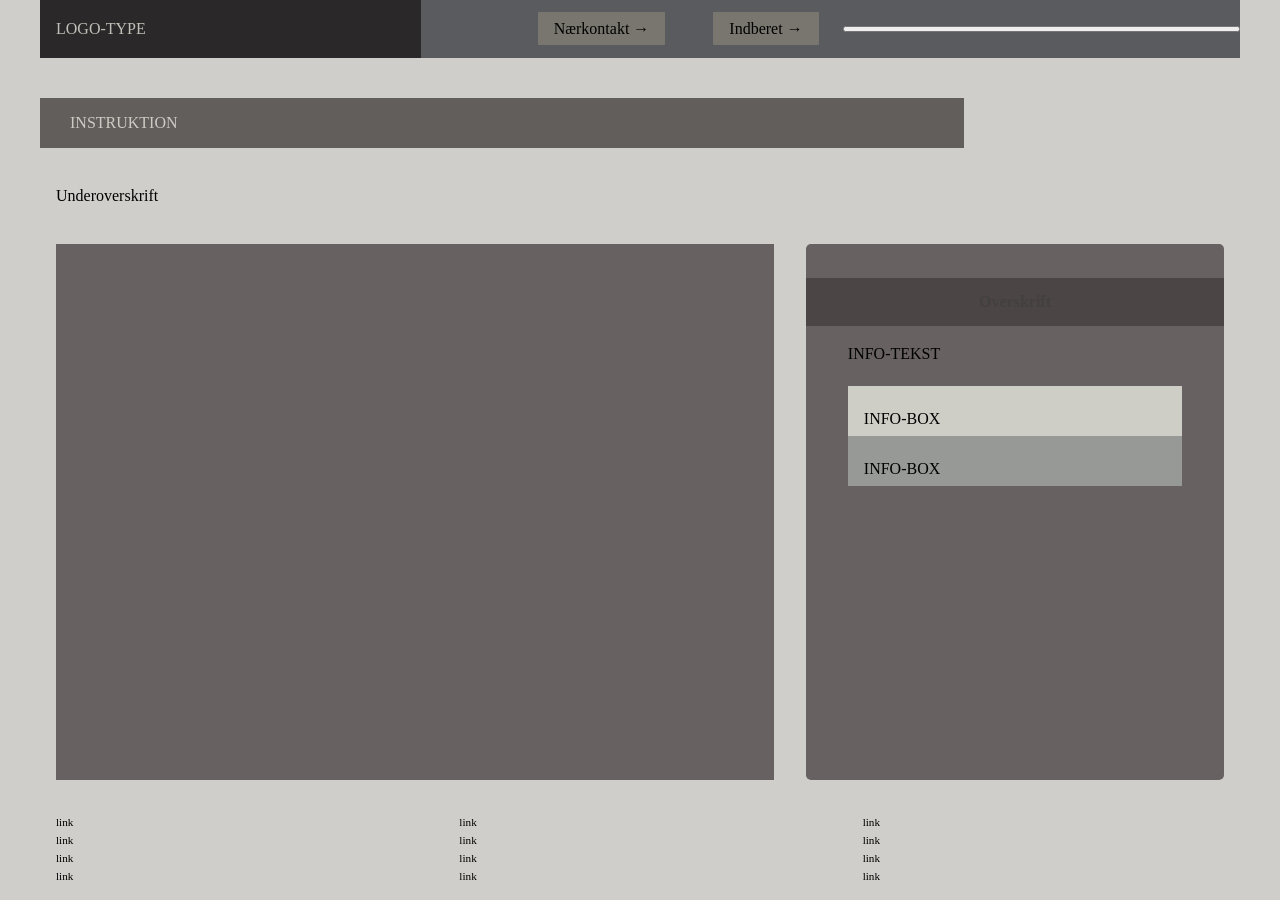
==== instruction.html @ e0d07357 "Initializes project" ====
<!DOCTYPE html>
<html lang="en">
  <head>
    <meta charset="UTF-8" />
    <meta http-equiv="X-UA-Compatible" content="IE=edge" />
    <meta name="viewport" content="width=device-width, initial-scale=1.0" />
    <link rel="stylesheet" href="css/reset.css" />
    <link rel="stylesheet" href="css/custom.css" />
    <link rel="stylesheet" href="css/fonts.css" />
    <link rel="stylesheet" href="css/general.css" />
    <link rel="stylesheet" href="css/layout.css" />
    <link rel="stylesheet" href="css/burger.css" />
    <link rel="stylesheet" href="css/cards.css" />
    <link rel="stylesheet" href="css/infographic.css" />
    <link rel="icon" type="image/png" href="img/fav.png" />
    <title>Emergency Site</title>
  </head>
  <body id="instruction">
    <header>
      <nav>
        <div id="logotype-wrapper" class="logo">
          <a href="index.html"> LOGO-TYPE </a>
        </div>
        <ul class="menu">
          <li><a class="menuItem" href="instruction.html">Nærkontakt </a></li>
          <li><a class="menuItem" href="register.html">Indberet</a></li>
        </ul>
        <button class="burger">
          <span class="line"></span>
          <span class="line"></span>
          <span class="line"></span>
        </button>
      </nav>
    </header>

    <main>
      <h1>INSTRUKTION</h1>
      <p>Underoverskrift</p>
      <section class="info-graphic"></section>
      <section class="info-text">
        <h2>Overskrift</h2>
        <article>
          <p class="placeholder">INFO-TEKST</p>
        </article>
        <aside id="efficiency" class="info-box">INFO-BOX</aside>
        <aside id="requirement" class="info-box">INFO-BOX</aside>
      </section>
    </main>

    <footer>
      <nav class="some">
        <ul>
          <li><a href="">link</a></li>
          <li><a href="">link</a></li>
          <li><a href="">link</a></li>
          <li><a href="">link</a></li>
        </ul>
      </nav>
      <nav class="another">
        <ul>
          <li><a href="">link</a></li>
          <li><a href="">link</a></li>
          <li><a href="">link</a></li>
          <li><a href="">link</a></li>
        </ul>
      </nav>
      <nav class="yetanother">
        <ul>
          <li><a href="">link</a></li>
          <li><a href="">link</a></li>
          <li><a href="">link</a></li>
          <li><a href="">link</a></li>
        </ul>
      </nav>
    </footer>
    <script src="js/burger.js"></script>
    <!-- <script src="js/main.js"></script> -->
  </body>
</html>
---- css/custom.css ----
:root {
  /* Colours */
  --color-bg: #cfceca; /* page background /*

  /* Header */
  --color-head-bg: #625e5c;

  /* Logotype */
  --color-logotype-bg: #2a2828;
  --color-text-logotype: #c1bfb8;
  --font-logotype-size: 1rem;

  /* Global menu */
  --color-menu-bg: #5a5b5e;
  /* Links */
  --color-link-bg: #78766e;
  --color-link-hover: #fff; /* used */
  --color-link-active: #99958f; /* used */
  --border-radius-links: 1px;

  /* Headlines og rubrik */
  --font-h1-size: 1rem;
  --font-sub1-size: 1rem;
  --font-h2-size: 1rem;
  --font-h3-size: 1rem;
  --color-headline-bg: #4b4545;
  --color-headline-text-page: #42413d;

  /* Tekst */
  --color-text: #000;
  --color-text-inverted: #cdccc4;

  /*  Marginer */
  --margin-head-bottom: 5px;

  /* Borders */
  --border-radius: 5px;

  /* Cards */
  --color-card-bg: #8a8585;
  --color-cta-card-bg: #d5d2d0;
  /* news-cards */
  --color-news-bg: #dbdad4;
  --color-news-bg-inverted: #585a5e;
  --color-cta-newscard-bg: #787473;
  --color-cta-newscard-bg-inverted: #7b7d83;

  /* Fonts */
  --font-family-sans: ui-sans-serif;
  /* --font-weight-light: 300;
  --font-weight-regular: 400;
  --font-weight-medium: 500;
  --font-weight-bold: 700; */

  /* Text sizes */
  --logotype-size: 1rem;
  --headline1-size: 2rem;
  --headline2-size: 1rem;
  --headline3-size: 1rem;
  --bodytext-size: 1rem;
  --cta-text-size: 1rem;
  --followup-text-size: 1rem;
  --form-submit-size: 1rem;

  /* Infographics */
  --color-info-bg: #676161;
  --color-infobox-1-bg: #cfcec6;
  --color-infobox-2-bg: #969995;
}
---- css/fonts.css ----
@font-face {
  font-family: "Rubik";
  src: url("../fonts/Rubik-VariableFont_wght.woff2") format("woff2"), url("/fonts/Rubik-Regular.woff") format("woff");
  font-weight: var(--font-weight-regular);
  font-style: normal;
}

@font-face {
  font-family: "Rubik";
  src: url("../fonts/Rubik-VariableFont_wght.woff2") format("woff2");
  font-weight: var(--font-weight-bold);
  font-style: normal;
}

@font-face {
  font-family: "Rubik";
  src: url("../fonts/Rubik-VariableFont_wght.woff2") format("woff2");
  font-weight: var(--font-weight-light);
  font-style: normal;
}
@font-face {
  font-family: "Rubik";
  src: url("../fonts/Rubik-VariableFont_wght.woff2") format("woff2");
  font-weight: var(--font-weight-medium);
  font-style: normal;
}
---- css/general.css ----
html {
  font-family: var(--font-family-sans);
  color: var(--color-text);
  background-color: var(--color-bg);
}

header {
  height: min-content;
}

#main-disclamer {
  height: 225px;
  background-color: var(--color-head-bg);
  display: flex;
  justify-content: flex-start;
  align-items: center;
  padding-left: 2rem;
  padding-bottom: 2%;
  margin-bottom: var(--margin-head-bottom);
}

#main-disclamer-content {
  display: flex;
  column-gap: 1rem;
}

main section {
  padding: 20px;
  border-radius: var(--border-radius);
}

h1 {
  font-size: var(--font-h1-size);
  font-weight: var(--font-weight-bold);
  color: var(--color-text-inverted);
  margin: 5px 0;
  line-height: 1.3rem;
  text-align: left;
}

#instruction h1,
#register h1 {
  margin: 40px 0 20px 0;
  padding: 15px 30px;
  background-color: var(--color-head-bg);
  font-size: var(--font-h2-size);
}

#instruction p {
  grid-column: 1/-1;
  margin-bottom: 20px;
  font-size: var(--font-h2-size);
  line-height: 1.5rem;
}

.sub {
  font-size: var(--font-sub1-size);
  font-weight: var(--font-weight-light);
  color: var(--color-text-inverted);
}

h2 {
  font-size: var(--headline2-size);
}

h3 {
  font-size: var(--headline3-size);
}

main>h1 {
  width: calc(80% - 6rem);
}

/* NAVIGATION STRUCTURES */
header>nav {
  height: 100%;
  background-color: var(--color-menu-bg);
}

nav ul {
  list-style: none;
}

a {
  font-family: var(--font-family-sans);
}

nav a {
  text-decoration: none;
  color: var(--color-text);
}

/* Måske skal du lave en ny regel for logotype-wrapper, når du har lavet din logotype */
#logotype-wrapper {
  background-color: var(--color-logotype-bg);
  display: flex;
  justify-content: flex-start;
  align-items: center;
  height: 3.6rem;
}

#logotype-wrapper>a {
  color: var(--color-text-logotype);
  font-size: var(--font-logotype-size);
  font-weight: var(--font-weight-medium);
  width: max-content;
  margin-left: 1rem;
}

/* Global menu */
header nav li a {
  margin: 1.5rem;
  background-color: var(--color-link-bg);
  color: var(--color-text);
  font-size: var(--followup-text-size);
  padding: 0.5rem 1rem;
  border-radius: var(--border-radius-links);
}

/* Pilen efter menu-tekst */
header>nav li>a:after {
  content: " \2192";
}

/* Global menu hover effekt - Lav den om til det, du synes */
nav a:hover {
  background-color: var(--color-link-hover);
}

nav a:active {
  background-color: var(--color-link-active);
}

/* FOOTER */
footer a {
  font-size: 0.7rem;
}
---- css/layout.css ----
/* LAYOUT FOR MAIN CONTENT */
body {
  display: grid;
  grid-template-rows: auto 1fr auto;
  height: 100vh;
  max-width: 1200px;
  margin: 0 auto;
}
main {
  display: grid;
  row-gap: 1rem;
}
main > *:not(:first-child) {
  margin: 0 1rem;
}
main {
  grid-template-rows: min-content min-content 1fr min-content;
}
#instruction main {
  grid-template-rows: min-content min-content min-content 1fr min-content;
}
/* LAYOUT FOR HEADER AND FOOTER */
footer {
  display: grid;
  gap: 10px;
}
header nav,
footer nav {
  display: flex;
  justify-content: space-between;
  align-items: center;
}
header nav > * {
  flex: 1;
}
nav ul {
  display: flex;
  justify-content: flex-end;
}
header ul {
  height: 100%;
  width: clamp(175px, 50%, 300px);
}
footer ul {
  flex-direction: column;
  padding-left: 1rem;
}

/* LAYOUT FOR SECTIONS */
#daily,
#breaking {
  display: grid;
}
#daily {
  grid-template-rows: repeat(2, minmax(200px, min-content));
  gap: 1rem;
}
#breaking {
  grid-template-rows: repeat(auto-fit, minmax(50px, min-content));
  gap: 0;
}

@media (width > 600px) {
  #frontpage > main {
    grid-template-columns: 6fr 3fr;
    grid-template-rows: auto 1fr auto;
  }
  #instruction > main,
  #register > main {
    grid-template-columns: 5fr 3fr;
    grid-template-rows: auto auto 1fr auto;
  }

  .qr {
    order: 1;
  }

  h1 {
    grid-column: 1 / -1;
  }
  footer {
    grid-template-columns: 1fr 1fr 1fr;
  }
}
---- css/cards.css ----
.daily_card {
  background-color: var(--color-card-bg);
  display: grid;
  grid-template-columns: 3fr 5fr;
  gap: 10px;
  padding: 40px 0 40px 20px;
  border-radius: var(--border-radius);
  height: minmax(200px, min-content);
}
.daily_text {
  display: grid;
  grid-template-rows: repeat(3, min-content);
  gap: 10px;
}
.daily_text h2 {
  background-color: var(--color-headline-bg);
  color: var(--color-text-inverted);
  padding: calc(1.1rem / 1.5) 0 calc(1.1rem / 2) 1rem;
  margin: 0 0 0.5rem 0;
}
.daily_text p {
  padding-right: 2rem;
  margin: 0 0 1rem 0;
}
.daily_text .cta_btn {
  justify-self: left;
  width: 80%;
}
.daily_img {
  width: 100%;
  height: 100%;
  object-fit: cover;
}
.news_card {
  background-color: var(--color-news-bg);
  display: grid;
  grid-template-rows: repeat(min-content);
  gap: 0.4rem;
  padding: 1rem 0;
  height: minmax(300px, min-content);
}
.news_card:nth-child(2n) {
  background-color: var(--color-news-bg-inverted);
}
.news_card > * {
  padding: 0 1rem;
}
.news_card h3 {
  margin: 0.5rem 0 0 0;
}
.news_card p {
  margin: 0 0 1rem 0;
}
.news_card:first-child:before {
  content: "BREAKING NEWS";
  background-color: var(--color-headline-bg);
  color: var(--color-headline-text-page);
  font-size: var(--font-h3-size);
  font-weight: var(--font-weight-medium);
  text-align: center;
  line-height: 1rem;
  padding: calc(1.1rem / 1.5) 0 calc(1.1rem / 2) 0;
}
.news_card:first-child {
  border-radius: var(--border-radius) var(--border-radius) 0 0;
}
.news_card:last-child {
  border-radius: 0 0 var(--border-radius) var(--border-radius);
}

.news_card .cta_btn {
  justify-self: center;
}
.cta_btn {
  display: inline-block;
  padding: 0.4rem 1rem;
  background-color: var(--color-cta-card-bg);
  color: var(--color-text-inverted);
  text-decoration: none;
  width: max-content;
  border-radius: var(--border-radius);
}
.news_card .cta_btn {
  background-color: var(--color-cta-newscard-bg);
}
.news_card:nth-of-type(2n) .cta_btn {
  background-color: var(--color-cta-newscard-bg-inverted);
  color: var(--color-text);
}
.cta_btn:after {
  content: "\2192";
  margin-left: 1rem;
}
---- css/infographic.css ----
#head-txt {
  fill: rgb(54, 54, 54);
}
.info-graphic,
.info-text {
  background-color: var(--color-info-bg);
  padding: 20px 0;
}
.info-graphic {
  border-radius: 0;
  margin: 60px auto 80px auto;
}
.info-text h2 {
  line-height: 3rem;
  text-align: center;
  background-color: var(--color-headline-bg);
  color: var(--color-headline-text-page);
  margin-bottom: 1rem;
}
.info-text h3 {
  font-size: 0.8rem;
  line-height: 0.8rem;
  font-weight: 600;
  margin: 0;
  padding: 0;
}
.info-text > *:not(:first-child) {
  margin: 0 clamp(1rem, 10%, 7rem);
}
.info-text p {
  font-size: 0.8rem;
  line-height: 1.3;
  margin: 0 0 1.2rem 0;
  padding: 0;
}
.info-box {
  padding: 1.5rem 1rem 0.5rem 1rem;
  background-color: var(--color-infobox-1-bg);
}
.info-box:nth-of-type(2n) {
  background-color: var(--color-infobox-2-bg);
}
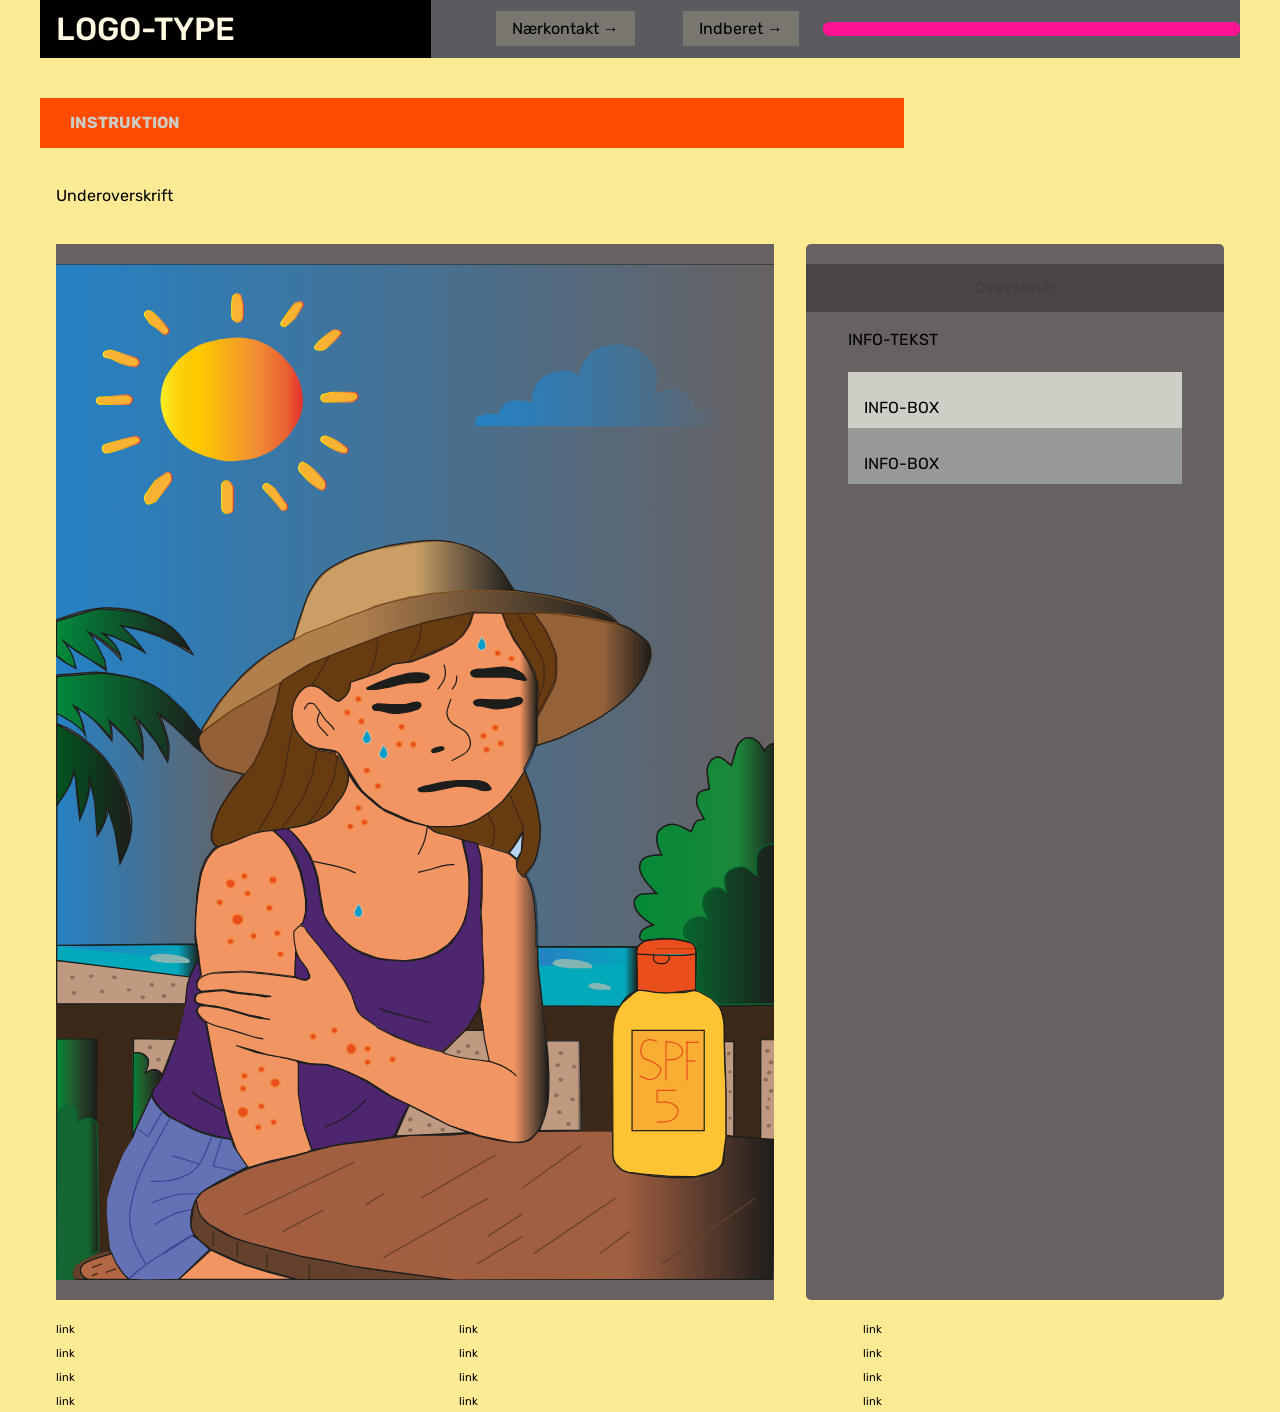
==== commit 3d697fc8: "rettelseafregsiter" ====
--- a/instruction.html
+++ b/instruction.html
@@ -36,7 +36,9 @@
     <main>
       <h1>INSTRUKTION</h1>
       <p>Underoverskrift</p>
-      <section class="info-graphic"></section>
+      <section class="info-graphic">
+        <img src="img/soleksem.svg" alt="" />
+      </section>
       <section class="info-text">
         <h2>Overskrift</h2>
         <article>
--- a/css/custom.css
+++ b/css/custom.css
@@ -1,14 +1,14 @@
 :root {
   /* Colours */
-  --color-bg: #cfceca; /* page background /*
+  --color-bg: #fceb94; /* page background /*
 
   /* Header */
-  --color-head-bg: #625e5c;
+  --color-head-bg: #ff4b00;
 
   /* Logotype */
-  --color-logotype-bg: #2a2828;
-  --color-text-logotype: #c1bfb8;
-  --font-logotype-size: 1rem;
+  --color-logotype-bg: #000;
+  --color-text-logotype: #fffae2;
+  --font-logotype-size: 2rem;
 
   /* Global menu */
   --color-menu-bg: #5a5b5e;
@@ -46,11 +46,11 @@
   --color-cta-newscard-bg-inverted: #7b7d83;
 
   /* Fonts */
-  --font-family-sans: ui-sans-serif;
-  /* --font-weight-light: 300;
+  --font-family-sans: "Rubik", ui-sans-serif;
+  --font-weight-light: 300;
   --font-weight-regular: 400;
   --font-weight-medium: 500;
-  --font-weight-bold: 700; */
+  --font-weight-bold: 700;
 
   /* Text sizes */
   --logotype-size: 1rem;
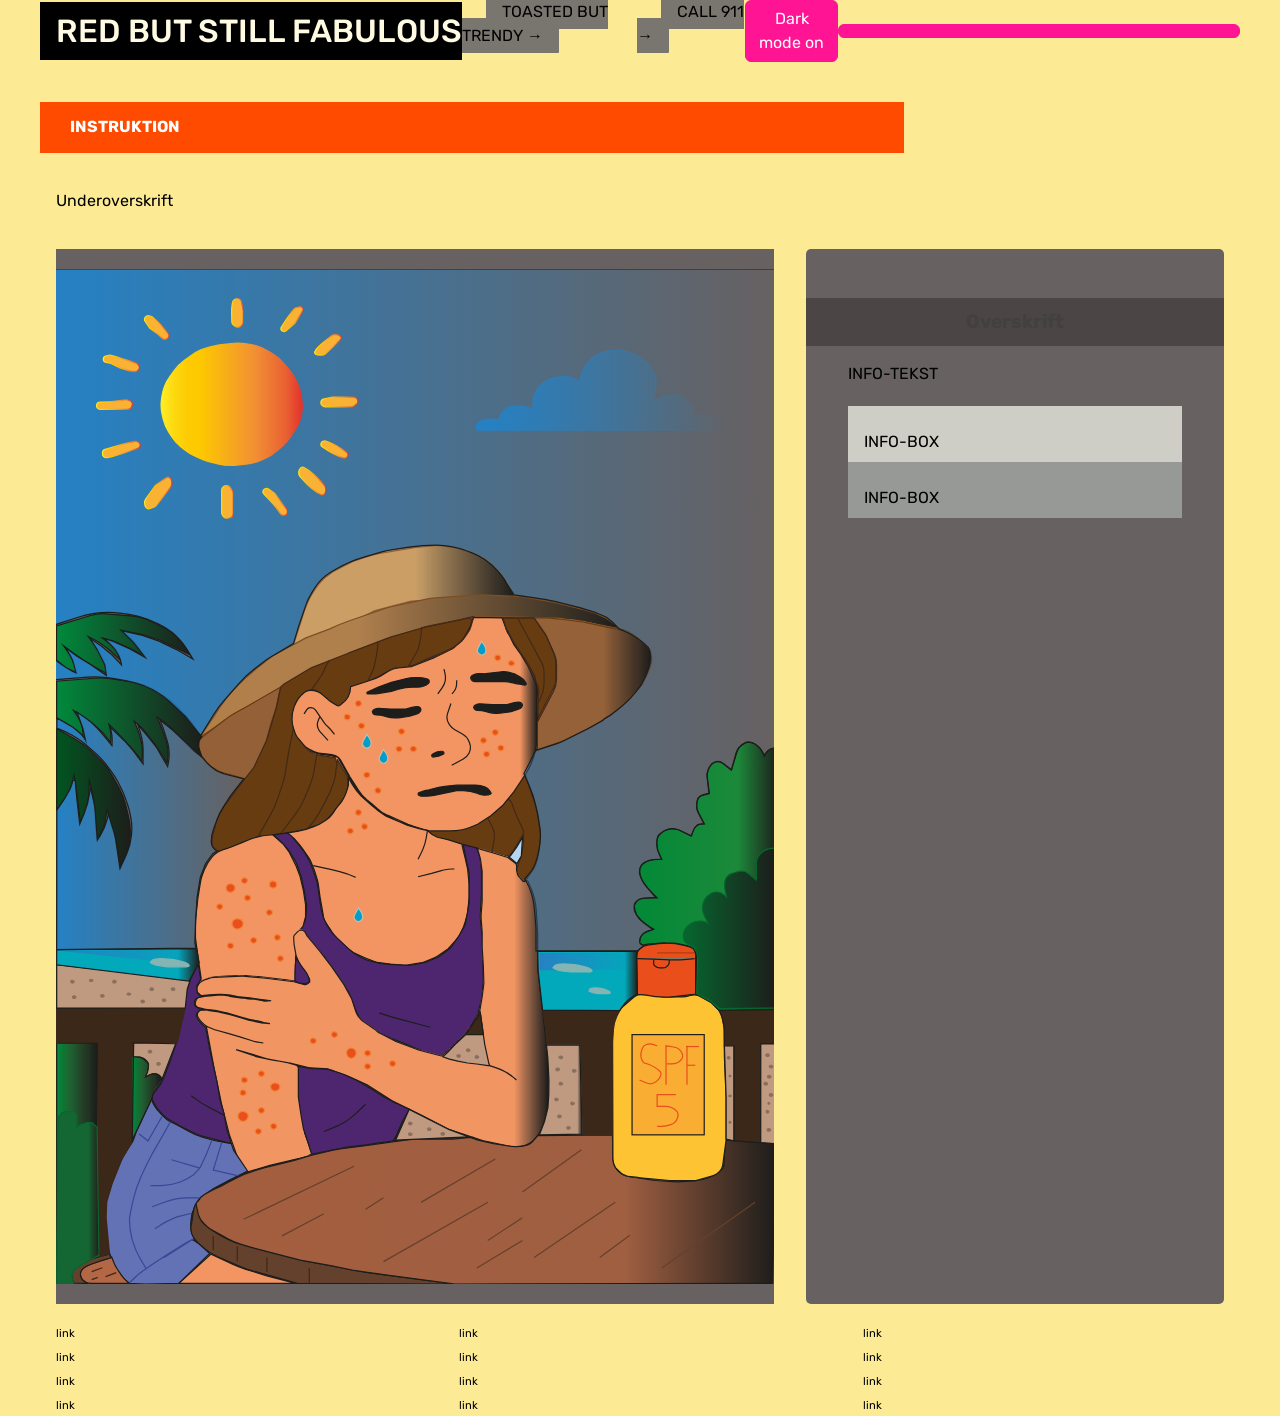
==== commit 26d91ec8: "changes done" ====
--- a/instruction.html
+++ b/instruction.html
@@ -19,11 +19,12 @@
     <header>
       <nav>
         <div id="logotype-wrapper" class="logo">
-          <a href="index.html"> LOGO-TYPE </a>
+          <a href="index.html"> RED BUT STILL FABULOUS </a>
         </div>
         <ul class="menu">
-          <li><a class="menuItem" href="instruction.html">Nærkontakt </a></li>
-          <li><a class="menuItem" href="register.html">Indberet</a></li>
+          <li><a class="menuItem" href="instruction.html">TOASTED BUT TRENDY</a></li>
+          <li><a class="menuItem" href="register.html">CALL 911</a></li>
+          <button id="toggle">Dark mode on</button>
         </ul>
         <button class="burger">
           <span class="line"></span>
@@ -76,6 +77,6 @@
       </nav>
     </footer>
     <script src="js/burger.js"></script>
-    <!-- <script src="js/main.js"></script> -->
+    <script src="js/main.js"></script>
   </body>
 </html>
--- a/css/general.css
+++ b/css/general.css
@@ -30,9 +30,9 @@
 }
 
 h1 {
-  font-size: var(--font-h1-size);
-  font-weight: var(--font-weight-bold);
-  color: var(--color-text-inverted);
+  font-size: x-large;
+  font-weight: 5em;
+  color: white;
   margin: 5px 0;
   line-height: 1.3rem;
   text-align: left;
@@ -56,7 +56,7 @@
 .sub {
   font-size: var(--font-sub1-size);
   font-weight: var(--font-weight-light);
-  color: var(--color-text-inverted);
+  color: black;
 }
 
 h2 {
@@ -67,14 +67,13 @@
   font-size: var(--headline3-size);
 }
 
-main>h1 {
+main > h1 {
   width: calc(80% - 6rem);
 }
 
 /* NAVIGATION STRUCTURES */
-header>nav {
+header > nav {
   height: 100%;
-  background-color: var(--color-menu-bg);
 }
 
 nav ul {
@@ -99,7 +98,7 @@
   height: 3.6rem;
 }
 
-#logotype-wrapper>a {
+#logotype-wrapper > a {
   color: var(--color-text-logotype);
   font-size: var(--font-logotype-size);
   font-weight: var(--font-weight-medium);
@@ -118,7 +117,7 @@
 }
 
 /* Pilen efter menu-tekst */
-header>nav li>a:after {
+header > nav li > a:after {
   content: " \2192";
 }
 
@@ -134,4 +133,80 @@
 /* FOOTER */
 footer a {
   font-size: 0.7rem;
-}+}
+
+.icon {
+  width: 100px;
+  height: 150px;
+}
+[popover] {
+  padding: 1rem;
+  max-height: 90vh;
+  max-width: 50ch;
+  width: 90vw;
+  margin: auto;
+}
+::backdrop {
+  background: 0008;
+}
+
+button {
+  position: sticky;
+  top: 0;
+  justify-self: end;
+}
+
+&:popover-open {
+  display: grid;
+}
+
+:popover-open {
+  display: grid;
+}
+
+.artikel1,
+.artikel2,
+.artikel3 {
+  color: black;
+  font-size: x-large;
+  margin-bottom: 2em;
+  margin-top: 1.5em;
+}
+h2 {
+  margin-top: 1.5em;
+  margin-bottom: 1.5em;
+  color: rgb(139, 0, 5);
+  font-size: larger;
+}
+::backdrop {
+  opacity: 5;
+  transition: 1.8s allow-discrete;
+  background: rgba(211, 12, 12, 0.533);
+}
+
+:popover-open::backdrop {
+  opacity: 1;
+}
+
+@starting-style {
+  :popover-open::backdrop {
+    opacity: 0;
+  }
+}
+.content-box {
+  margin-top: 1em;
+  padding: 1em;
+  background-color: whitesmoke;
+  border: 1px solid black;
+  border-radius: 8px;
+  box-shadow: 0 2px 6px rgba(0, 0, 0, 0.1);
+}
+summary.cta_btn {
+  cursor: pointer;
+  padding: 0.5em 1em;
+  background-color: #ff6600;
+  color: white;
+  border-radius: 5px;
+  font-weight: bold;
+  list-style: none; /* fjerner pilen */
+}
--- a/css/cards.css
+++ b/css/cards.css
@@ -53,8 +53,8 @@
 }
 .news_card:first-child:before {
   content: "BREAKING NEWS";
-  background-color: var(--color-headline-bg);
-  color: var(--color-headline-text-page);
+  background-color: rgb(1, 1, 1);
+  color: white;
   font-size: var(--font-h3-size);
   font-weight: var(--font-weight-medium);
   text-align: center;
@@ -74,18 +74,19 @@
 .cta_btn {
   display: inline-block;
   padding: 0.4rem 1rem;
-  background-color: var(--color-cta-card-bg);
-  color: var(--color-text-inverted);
+  background-color: #ff4b00;
+  color: white;
   text-decoration: none;
   width: max-content;
   border-radius: var(--border-radius);
 }
 .news_card .cta_btn {
-  background-color: var(--color-cta-newscard-bg);
+  background-color: #ff4b00;
+  color: white;
 }
 .news_card:nth-of-type(2n) .cta_btn {
-  background-color: var(--color-cta-newscard-bg-inverted);
-  color: var(--color-text);
+  background-color: #ff4b00;
+  color: white;
 }
 .cta_btn:after {
   content: "\2192";
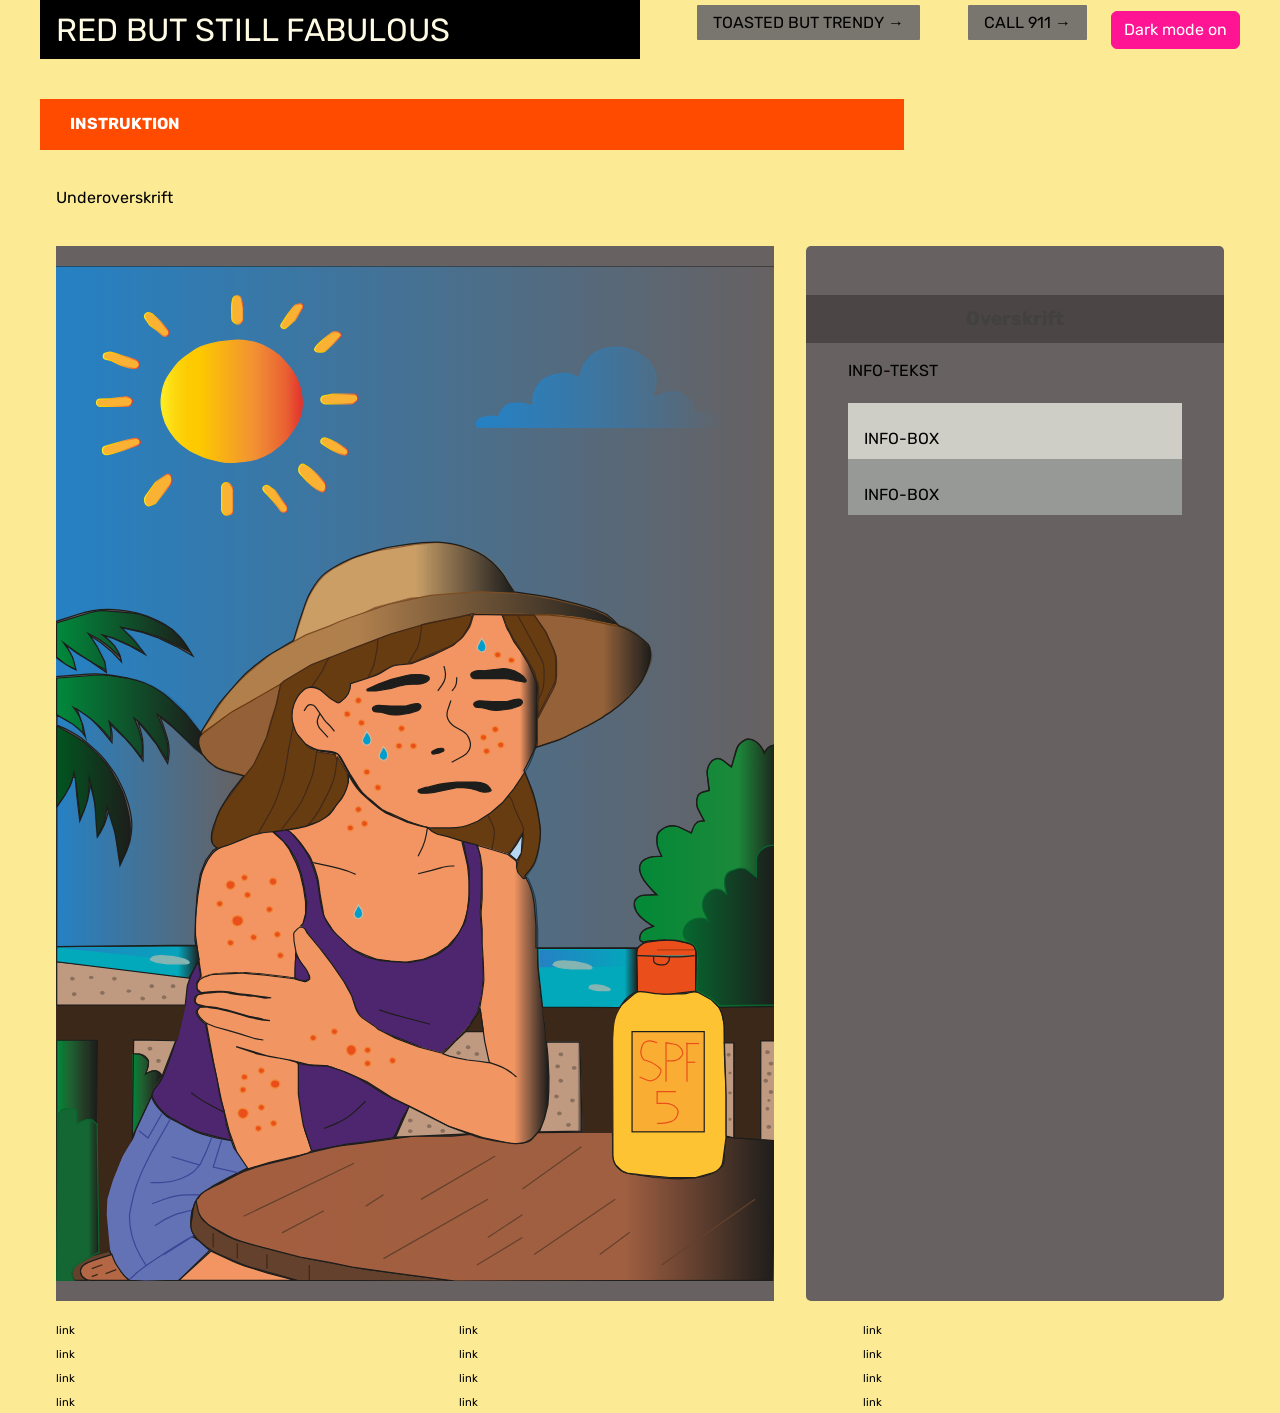
==== commit 563a8631: "changes done" ====
--- a/instruction.html
+++ b/instruction.html
@@ -77,6 +77,6 @@
       </nav>
     </footer>
     <script src="js/burger.js"></script>
-    <script src="js/main.js"></script>
+    <!-- <script src="js/main.js"></script> -->
   </body>
 </html>
--- a/css/custom.css
+++ b/css/custom.css
@@ -1,6 +1,6 @@
 :root {
   /* Colours */
-  --color-bg: #fceb94; /* page background /*
+  --color-bg: #fceb94;
 
   /* Header */
   --color-head-bg: #ff4b00;
@@ -47,10 +47,10 @@
 
   /* Fonts */
   --font-family-sans: "Rubik", ui-sans-serif;
-  --font-weight-light: 300;
+  /* --font-weight-light: 300;
   --font-weight-regular: 400;
   --font-weight-medium: 500;
-  --font-weight-bold: 700;
+  --font-weight-bold: 700; */
 
   /* Text sizes */
   --logotype-size: 1rem;
--- a/css/general.css
+++ b/css/general.css
@@ -95,7 +95,7 @@
   display: flex;
   justify-content: flex-start;
   align-items: center;
-  height: 3.6rem;
+  height: 3.7rem;
 }
 
 #logotype-wrapper > a {
--- a/css/layout.css
+++ b/css/layout.css
@@ -22,7 +22,7 @@
 /* LAYOUT FOR HEADER AND FOOTER */
 footer {
   display: grid;
-  gap: 10px;
+  gap: 10.1px;
 }
 header nav,
 footer nav {
--- a/css/burger.css
+++ b/css/burger.css
@@ -0,0 +1,64 @@
+.burger {
+  width: 30px;
+  height: 20px;
+  cursor: pointer;
+}
+
+.burger .line {
+  display: block;
+  width: 100%;
+  height: 2px;
+  background-color: #2d2c2c;
+  margin-bottom: 5px;
+  transition: 0.2s linear;
+}
+.burger {
+  display: none;
+}
+@media screen and (width < 800px) {
+  .menu {
+    display: none;
+  }
+  .logo {
+    flex: 0 0 50vw;
+  }
+  .burger {
+    display: block;
+    background-color: transparent;
+    border: 0;
+    flex: 0 0 auto;
+    margin: 0 20px;
+  }
+  .burger.active .line:nth-child(1) {
+    transform: rotate(45deg) translate(5px, 5px);
+    transition: 0.2s linear;
+  }
+  .burger.active .line:nth-child(2) {
+    opacity: 0;
+    transition: 0.15s linear;
+  }
+  .burger.active .line:nth-child(3) {
+    transform: rotate(-45deg) translate(5px, -5px);
+    transition: 0.2s linear;
+  }
+  nav.active .menu {
+    display: block;
+    background-color: var(--color-menu-bg);
+    position: absolute;
+    top: 3.6rem;
+    right: 0;
+    width: clamp(200px, 50vw, 400px);
+    z-index: 1;
+    opacity: 0.8;
+  }
+  header > nav li > a:after {
+    content: "";
+  }
+  nav.active .menu li {
+    margin: 40px 20px;
+    text-align: right;
+  }
+  nav.active .menu a {
+    font-size: 24px;
+  }
+}
--- a/css/cards.css
+++ b/css/cards.css
@@ -46,7 +46,7 @@
   padding: 0 1rem;
 }
 .news_card h3 {
-  margin: 0.5rem 0 0 0;
+  margin: 0.4rem 0 0 0;
 }
 .news_card p {
   margin: 0 0 1rem 0;
--- a/css/infographic.css
+++ b/css/infographic.css
@@ -1,5 +1,5 @@
 #head-txt {
-  fill: rgb(54, 54, 54);
+  fill: rgb(44, 43, 43);
 }
 .info-graphic,
 .info-text {
